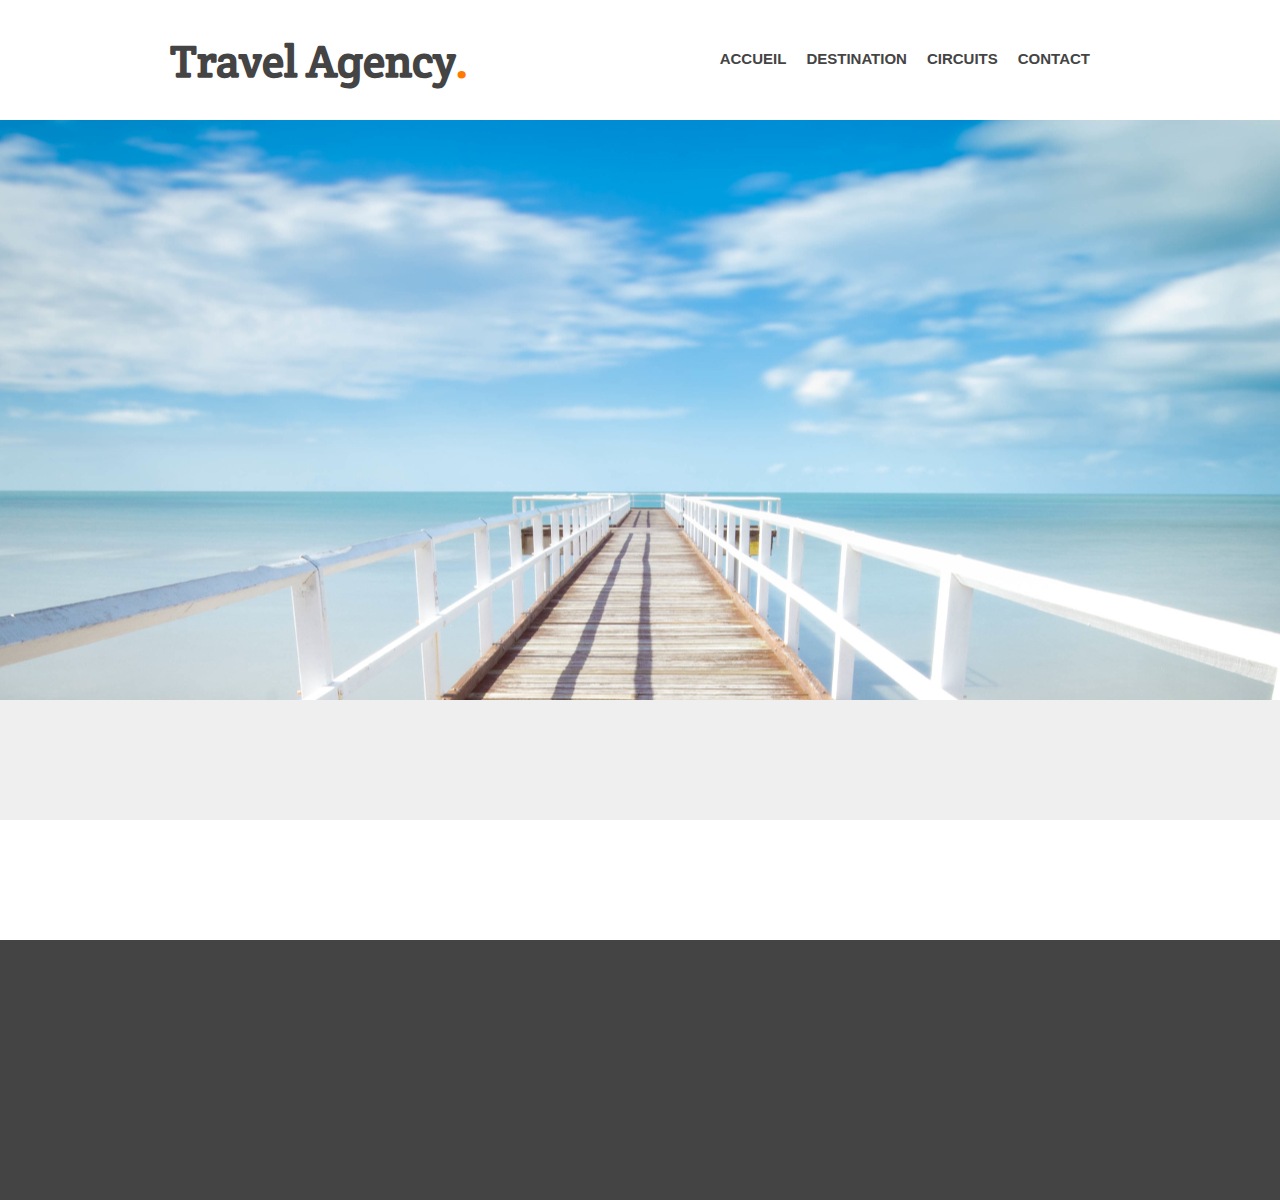
==== index.html @ c8f2c281 "Add files via upload" ====
<!DOCTYPE html>
<html>
	<head>
		<link href="styles.css" rel="stylesheet">
		<link href="https://fonts.googleapis.com/css?family=Crete+Round" rel="stylesheet">
		<title>Travel Agency</title>
	</head>

	<body>

	<header>
		<div class="wrapper">
			<h1>Travel Agency<span class="orange">.</span></h1>
			<nav>
				<ul>
					<li><a href="#main-image">Accueil</a></li>
					<li><a href="#steps">Destination</a></li>
					<li><a href="#possibilities">Circuits</a></li>
					<li><a href="#contact">Contact</a></li>
				</ul>
			</nav>
		</div>
	</header>

	<section id="main-image">
		<div class="wrapper">
		</div>
	</section>

	<section id="steps">
		<div class="wrapper">
		</div>
	</section>

	<section id="possibilities">
		<div class="wrapper">
		</div>
	</section>

	<section id="contact">
		<div class="wrapper">
		</div>
	</section>


		<footer>
		</footer>

		

		</body>
---- styles.css ----
/* GENERAL */

*
{
	margin: 0;
	padding: 0;
}
body 
{
	font-family: Arial,sans-serif; 
	font-size: 15px;
}
h1,h2,h3,h4
{
    color: #444;
}
h1
{
	font-family:'Crete Round', serif;
	font-size: 45px;
}
h2
{
    font-size: 55px;
}
h3{
    font-size: 30px;
}
h4
{
    font-size: 24px;
}
p
{
    line-height: 20px;
    color: #777;
}
ul
{
    list-style: none;
}
a
{
    text-decoration: none;
    color: #444;
}
.wrapper
{
    width: 940px;
    margin: 0 auto;
    padding: 0 10px;
}
.orange
{
	color: #ff7b00;
}
.clear
{
    clear:both;
}
small
{
    font-size: 13px;
    font-style: italic;
}

/* HEADER */

header
{
    height: 120px;
}
header h1
{
	float: left;
    margin-top: 32px;
}
header nav
{
    float: right;
    margin-top: 50px;
}
header nav ul li
{   
    float: left;
    display: inline-block;
}
header nav ul li a
{
    text-transform: uppercase;
    font-weight: bold;
    margin-right: 20px;
}

/* MAIN IMAGE */

#main-image
{
    height: 580px;
    background: url('images/main.jpg') center;
}
#main-image h2
{
    font-weight: normal;
    text-transform: uppercase;
    text-align: center;
    padding: 150px 0 40px 0;
    margin-bottom: 20px;
}
.button-1
{
    display: block;
    width: 120px;
    height: 50px;
    background: #ff7a00;
    color: #fff;
    font-size: 20px;
    margin: 0 auto;
    line-height: 50px;
    text-align: center;
    border-radius: 3px;
}
.button-1:hover
{
    background: #02b8dd;
}
/* STEPS */

#steps ul
{
    margin: 80px 0;
}
#steps ul li
{
    width: 300px;
    float: left;
    padding-top: 140px;
    text-align: center;
    margin-right: 10px;

}
#steps h4
{
    text-transform: uppercase;
    margin-bottom: 20px;
}
#steps p
{
    margin-bottom: 20px;
}
#step-1
{
    background: url('images/steps-icon-1.png') no-repeat top center; 
}
#step-2
{
    background: url('images/steps-icon-2.png') no-repeat top center;
}
#step-3
{
    background: url('images/steps-icon-3.png') no-repeat top center;
}

/* POSSIBILITIES */


#possibilities
{
    background-color: #efefef;
    padding: 60px 0;
}
#possibilities article
{
    width: 460px;
    height: 270px;
    float: left;
    border-radius: 10px;
}
#possibilities article:first-child
{
    margin-right: 20px;
}
.overlay
{
    background: rgba(255,255,255, 0.95);
    height: 100%;
    width: 190px;
    padding: 20px;
    border-radius: 10px 0 0 10px;
    text-align: center;
    box-sizing: border-box;
}
article h4
{
    border-bottom: 1px solid #ddd;
    padding-bottom: 20px;
    text-transform: uppercase;
    margin-bottom: 20px;
    text-align: center;
}
#possibilities p
{
    text-align: center;
    margin-bottom: 20px;
}
.button-2
{
    color: #fff;
    background-color: #ff7a00;
    padding: 6px 20px;
    border-radius: 3px;
}
.button-2:hover
{
    color: #fff;
    background-color: #02b8dd;
}


/* CONTACT */

#contact
{
    padding: 60px 0;
    text-align: center;

}
#contact h3
{
    width: 400px;
    text-transform: uppercase;
    margin: 0 auto 20px auto;
    border-bottom: 1px solid #02b8dd;
    padding-bottom: 20px;
}
form
{
    margin: 60px 0 20px 0;
}
label
{
    font-weight: bold;
    font-size: 20px;
    margin-right: 10px;
    color: #777;
}
input[type="text"]
{
padding: 10px;
font-size: 20px;
margin-right: 20px;
border: 2px solid #ddd;
border-radius: 3px;
}
.button-3
{
    color: #fff;
    font-size: 20px;
    font-weight: bold;
    padding: 11px;
    background-color: #02b8dd;
    border-style: none;
    border-radius: 3px;
}
.button-3:hover
{
    color: #fff;
    background-color: #444;
}

/* FOOTER */

footer
{
    height: 260px;
    background-color: #444;
}
footer h1
{
    color: #fff;
    text-align: center;
    padding-top: 80px;
}
.copyright
{
    text-align: center;
    font-weight: bold;
    padding-top: 30px;
    color: #777;
}
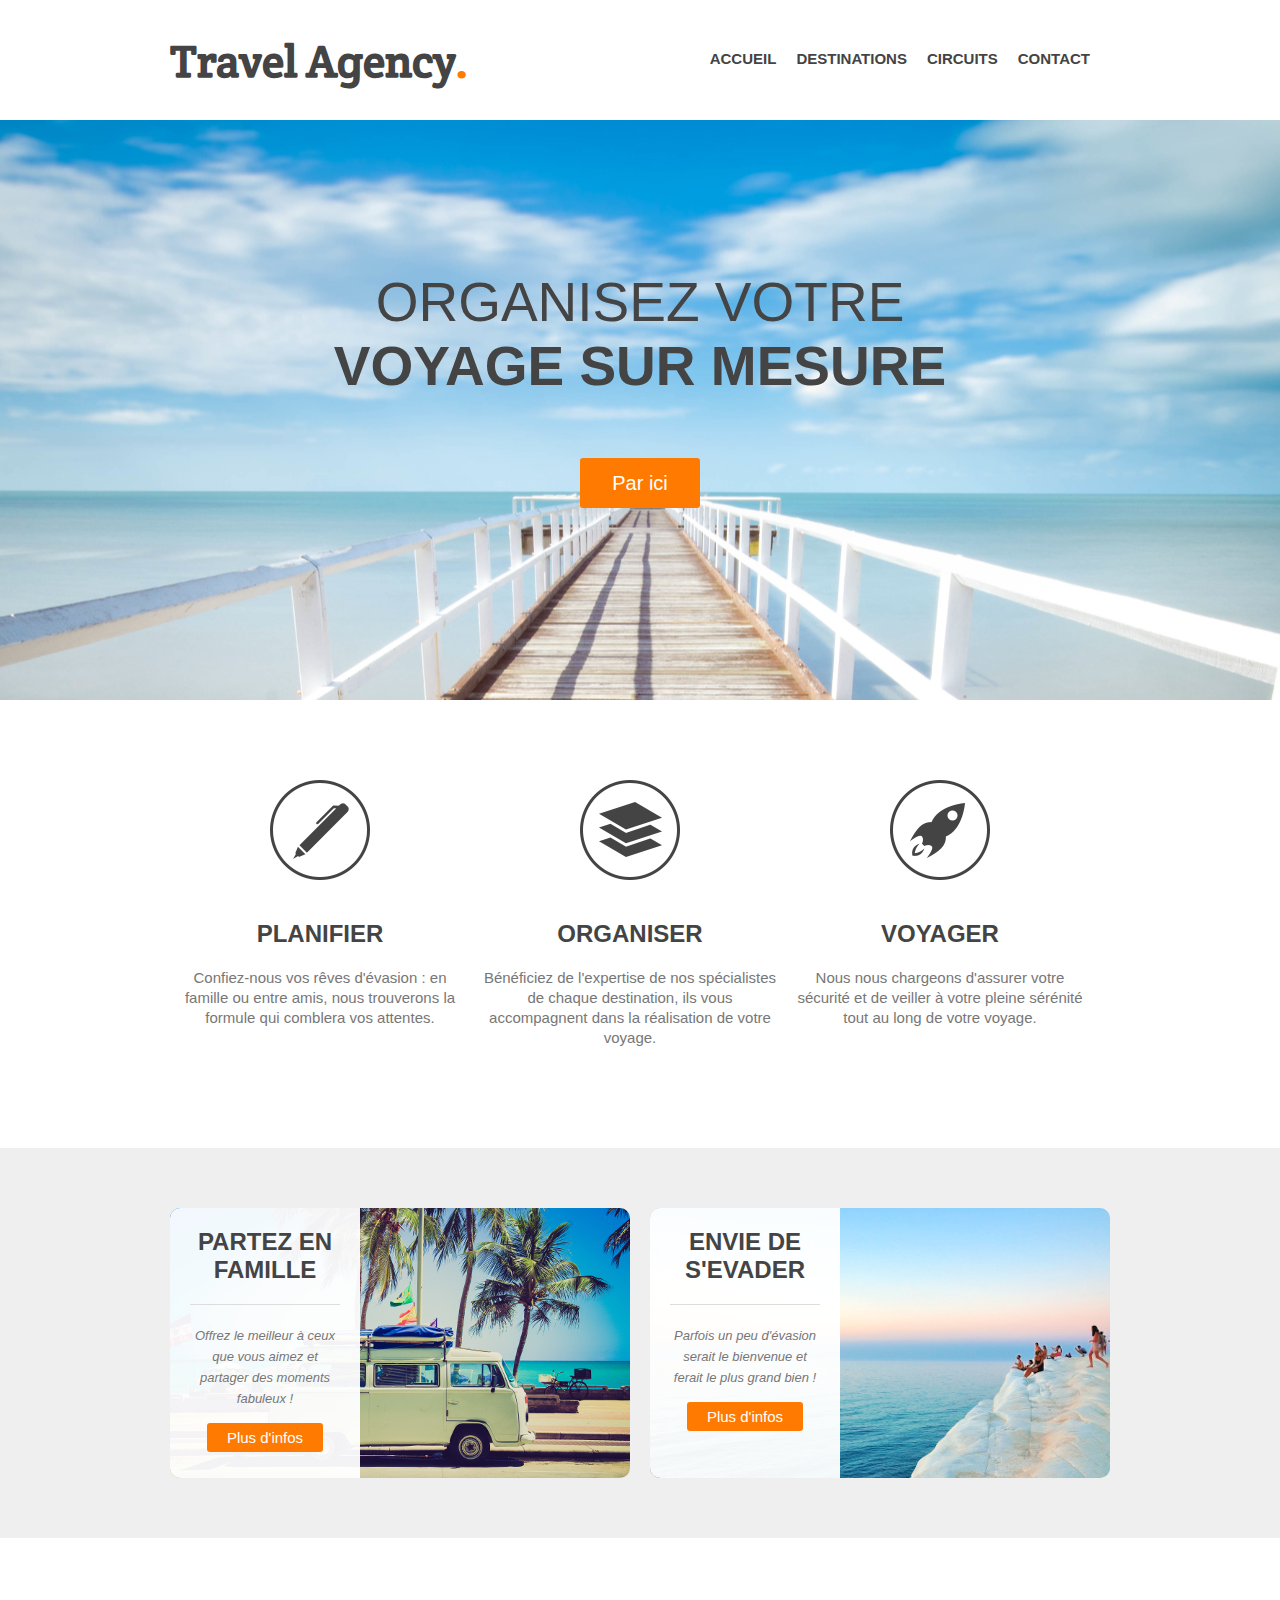
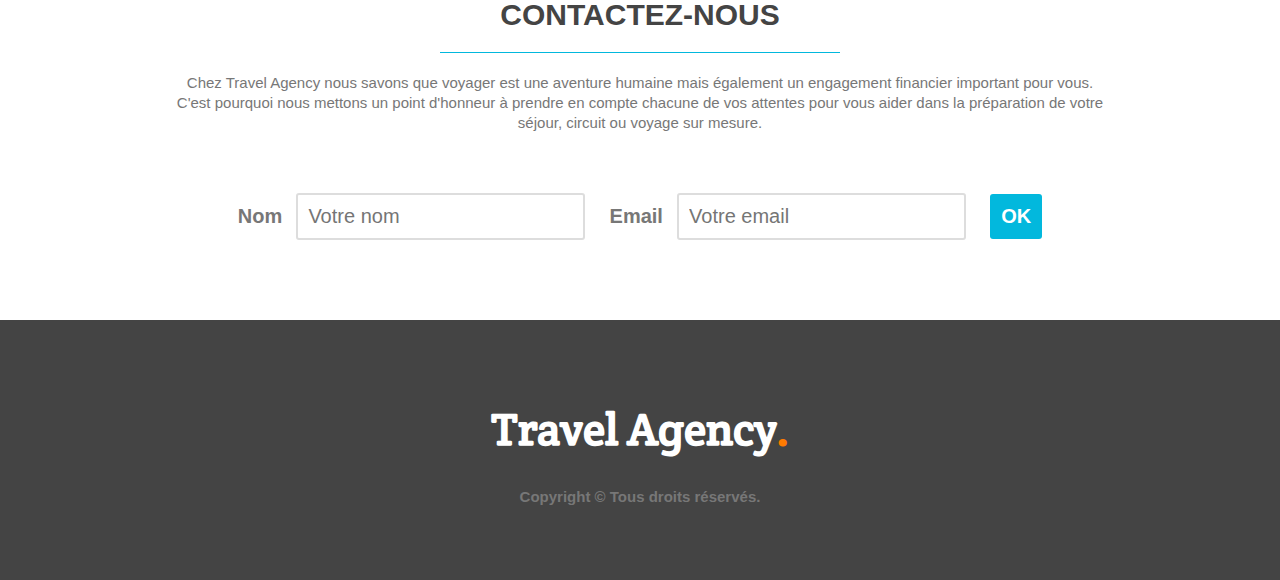
==== commit 76fd48ff: "Update index.html" ====
--- a/index.html
+++ b/index.html
@@ -14,7 +14,7 @@
 			<nav>
 				<ul>
 					<li><a href="#main-image">Accueil</a></li>
-					<li><a href="#steps">Destination</a></li>
+					<li><a href="#steps">Destinations</a></li>
 					<li><a href="#possibilities">Circuits</a></li>
 					<li><a href="#contact">Contact</a></li>
 				</ul>
@@ -24,28 +24,81 @@
 
 	<section id="main-image">
 		<div class="wrapper">
+			<h2>Organisez votre<br><strong>voyage sur mesure</strong></h2>
+                <a href="#" class="button-1">Par ici</a>
 		</div>
 	</section>
 
 	<section id="steps">
 		<div class="wrapper">
+			<ul>
+				<li id="step-1">
+					<h4>Planifier</h4>
+					<p>Confiez-nous vos rêves d'évasion : en famille ou entre amis, nous trouverons la formule qui comblera vos attentes.</p>
+				</li>
+				<li id="step-2">
+					<h4>Organiser</h4>
+					<p>Bénéficiez de l'expertise de nos spécialistes de chaque destination, ils vous accompagnent dans la réalisation de votre voyage.</p>
+				</li>
+				<li id="step-3">
+					<h4>Voyager</h4>
+					<p>Nous nous chargeons d'assurer votre sécurité et de veiller à votre pleine sérénité tout au long de votre voyage.</p>
+				</li>
+				<div class="clear"></div>
+			</ul>
 		</div>
 	</section>
 
 	<section id="possibilities">
 		<div class="wrapper">
+			<article style="background-image: url('images/article-image-1.jpg');">
+				<div class="overlay">
+					<h4>Partez en famille</h4>
+					<p><small>Offrez le meilleur à ceux que vous aimez et partager des moments fabuleux !</small></p>
+					<a href="#" class="button-2">Plus d'infos</a>
+				</div>
+			</article>
+
+			<article style="background-image: url('images/article-image-2.jpg');">
+				<div class="overlay">
+					<h4>Envie de s'evader</h4>
+					<p><small>Parfois un peu d'évasion serait le bienvenue et ferait le plus grand bien !</small></p>
+					<a href="#" class="button-2">Plus d'infos</a>
+				</div>
+			</article>
+
+			<div class="clear"></div>
+
 		</div>
 	</section>
 
 	<section id="contact">
 		<div class="wrapper">
+			<h3>Contactez-nous</h3>
+			<p>Chez Travel Agency nous savons que voyager est une aventure humaine mais également un engagement financier important pour vous. C'est pourquoi nous mettons un point d'honneur à prendre en compte chacune de vos attentes pour vous aider dans la préparation de votre séjour, circuit ou voyage sur mesure.</p>
+			
+			<form>
+				<label for="name">Nom</label>
+				<input type="text" id="name" placeholder="Votre nom">
+
+					<label for="email">Email</label>
+					<input type="text" id="email" placeholder="Votre email">
+					
+					<input type="submit" value="OK" class="button-3">
+			</form>
 		</div>
 	</section>
 
 
 		<footer>
+			<div class="wrapper">
+				<h1>Travel Agency<span class="orange">.</span></h1>
+				<div class="copyright">Copyright © Tous droits réservés.</div>
+			</div>
 		</footer>
 
 		
 
-		</body>+		</body>
+
+	</html>
